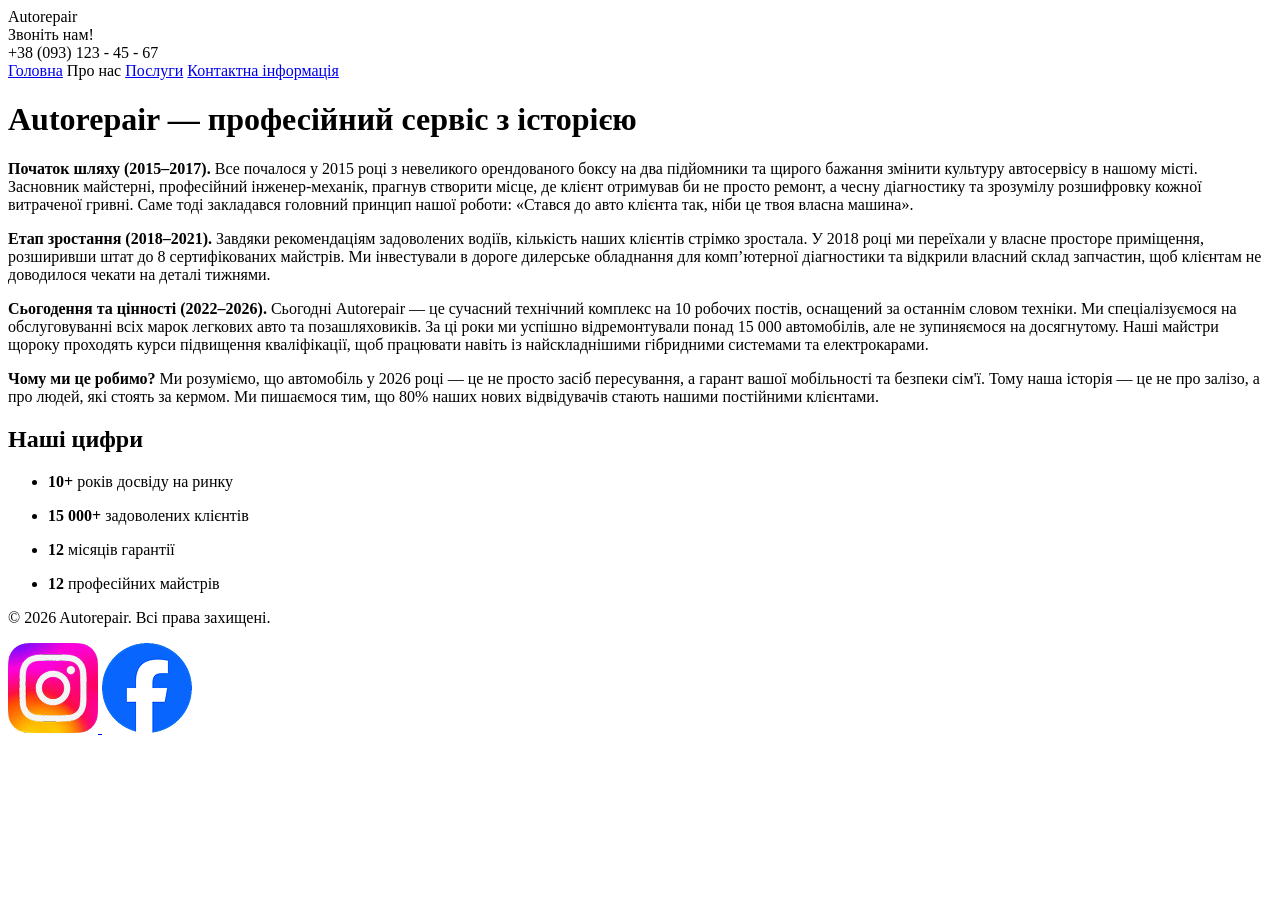
==== HTML/aboutUs.html @ 5687b0f8 "Зміна aboutUs.html Зміна посилання на головну сторінку" ====
<!doctype html>
<html lang="uk">
  <head>
    <title>Про нас</title>
    <meta charset="UTF-8" >
    <meta
      name="description"
      content="Це сторінка `Про нас` вебзастосунку Autorepair"
    >
    <link rel="stylesheet" href="/CSS/style.css" >
    <link
      href="https://fonts.googleapis.com/css2?family=Roboto+Serif:ital,opsz,wght@0,8..144,100..900;1,8..144,100..900&display=swap"
      rel="stylesheet"
    >
    <link
      href="https://fonts.googleapis.com/css2?family=Inter:wght@100..900&family=Roboto+Serif:ital,opsz,wght@0,8..144,100..900;1,8..144,100..900&display=swap"
      rel="stylesheet"
    >
    <link rel="icon" href="/Images/favicon.ico" type="image/x-icon" >
  </head>
  <body>
    <header>
      <nav>
        <div class="logo">Autorepair</div>
        <div class="phone">
          <div class="phone-text">Звоніть нам!</div>
          <div class="phone-number">+38 (093) 123 - 45 - 67</div>
        </div>
        <a href="/index.html">Головна</a>
        <a class="unUsed">Про нас</a>
        <a href="poslugi.html" class="poslugi">Послуги</a>
        <a href="contacts.html" class="last">Контактна інформація</a>
      </nav>
    </header>
    <main>
      <div class="nameAboutUs">
        <h1>Autorepair — професійний сервіс з історією</h1>
      </div>

      <div class="allWay">
        <div>
          <div class="rounded-custom">
            <p class="specP">
              <b> Початок шляху (2015–2017). </b>
              Все почалося у 2015 році з невеликого орендованого боксу на два
              підйомники та щирого бажання змінити культуру автосервісу в нашому
              місті. Засновник майстерні, професійний інженер-механік, прагнув
              створити місце, де клієнт отримував би не просто ремонт, а чесну
              діагностику та зрозумілу розшифровку кожної витраченої гривні.
              Саме тоді закладався головний принцип нашої роботи: «Стався до
              авто клієнта так, ніби це твоя власна машина».
            </p>
          </div>
        </div>
        <div class="mid">
          <div>
            <div class="rounded-custom">
              <p class="specP">
                <b> Етап зростання (2018–2021). </b>Завдяки рекомендаціям
                задоволених водіїв, кількість наших клієнтів стрімко зростала. У
                2018 році ми переїхали у власне просторе приміщення, розширивши
                штат до 8 сертифікованих майстрів. Ми інвестували в дороге
                дилерське обладнання для комп’ютерної діагностики та відкрили
                власний склад запчастин, щоб клієнтам не доводилося чекати на
                деталі тижнями.
              </p>
            </div>
          </div>
        </div>
        <div class="mid">
          <div>
            <div class="rounded-custom">
              <p>
                <b>Сьогодення та цінності (2022–2026). </b> Сьогодні Autorepair
                — це сучасний технічний комплекс на 10 робочих постів, оснащений
                за останнім словом техніки. Ми спеціалізуємося на обслуговуванні
                всіх марок легкових авто та позашляховиків. За ці роки ми
                успішно відремонтували понад 15 000 автомобілів, але не
                зупиняємося на досягнутому. Наші майстри щороку проходять курси
                підвищення кваліфікації, щоб працювати навіть із найскладнішими
                гібридними системами та електрокарами.
              </p>
            </div>
          </div>
        </div>
        <div class="mid">
          <div>
            <div class="rounded-custom">
              <p>
                <b>Чому ми це робимо? </b> Ми розуміємо, що автомобіль у 2026
                році — це не просто засіб пересування, а гарант вашої
                мобільності та безпеки сім'ї. Тому наша історія — це не про
                залізо, а про людей, які стоять за кермом. Ми пишаємося тим, що
                80% наших нових відвідувачів стають нашими постійними клієнтами.
              </p>
            </div>
          </div>
        </div>
      </div>

      <div class="ourNumbers">
        <div class="logoOurNumbers"><h2>Наші цифри</h2></div>
        <div class="cols">
          <div class="firstCol">
            <ul class="firstFirst">
              <li>
                <p><b> 10+ </b> років досвіду на ринку</p>
              </li>
            </ul>
            <ul>
              <li>
                <p><b> 15 000+ </b>задоволених клієнтів</p>
              </li>
            </ul>
          </div>
          <div class="secondCol">
            <ul class="firstSecond">
              <li>
                <p><b> 12 </b> місяців гарантії</p>
              </li>
            </ul>
            <ul>
              <li>
                <p><b> 12</b> професійних майстрів</p>
              </li>
            </ul>
          </div>
        </div>
      </div>
    </main>
      <footer>
      <p id="Autorepair">© 2026 Autorepair. Всі права захищені.</p>
      <div class="footer-images">
        <a href="instagram.com"
          ><img class="footer-image" src="/Images/5.png" alt="Інстаграм">
        </a>
        <a href="facebook.com">
          <img class="footer-image" src="/Images/6.png" alt ="Фейсбук">
        </a>
      </div>
    </footer>
  </body>
</html>
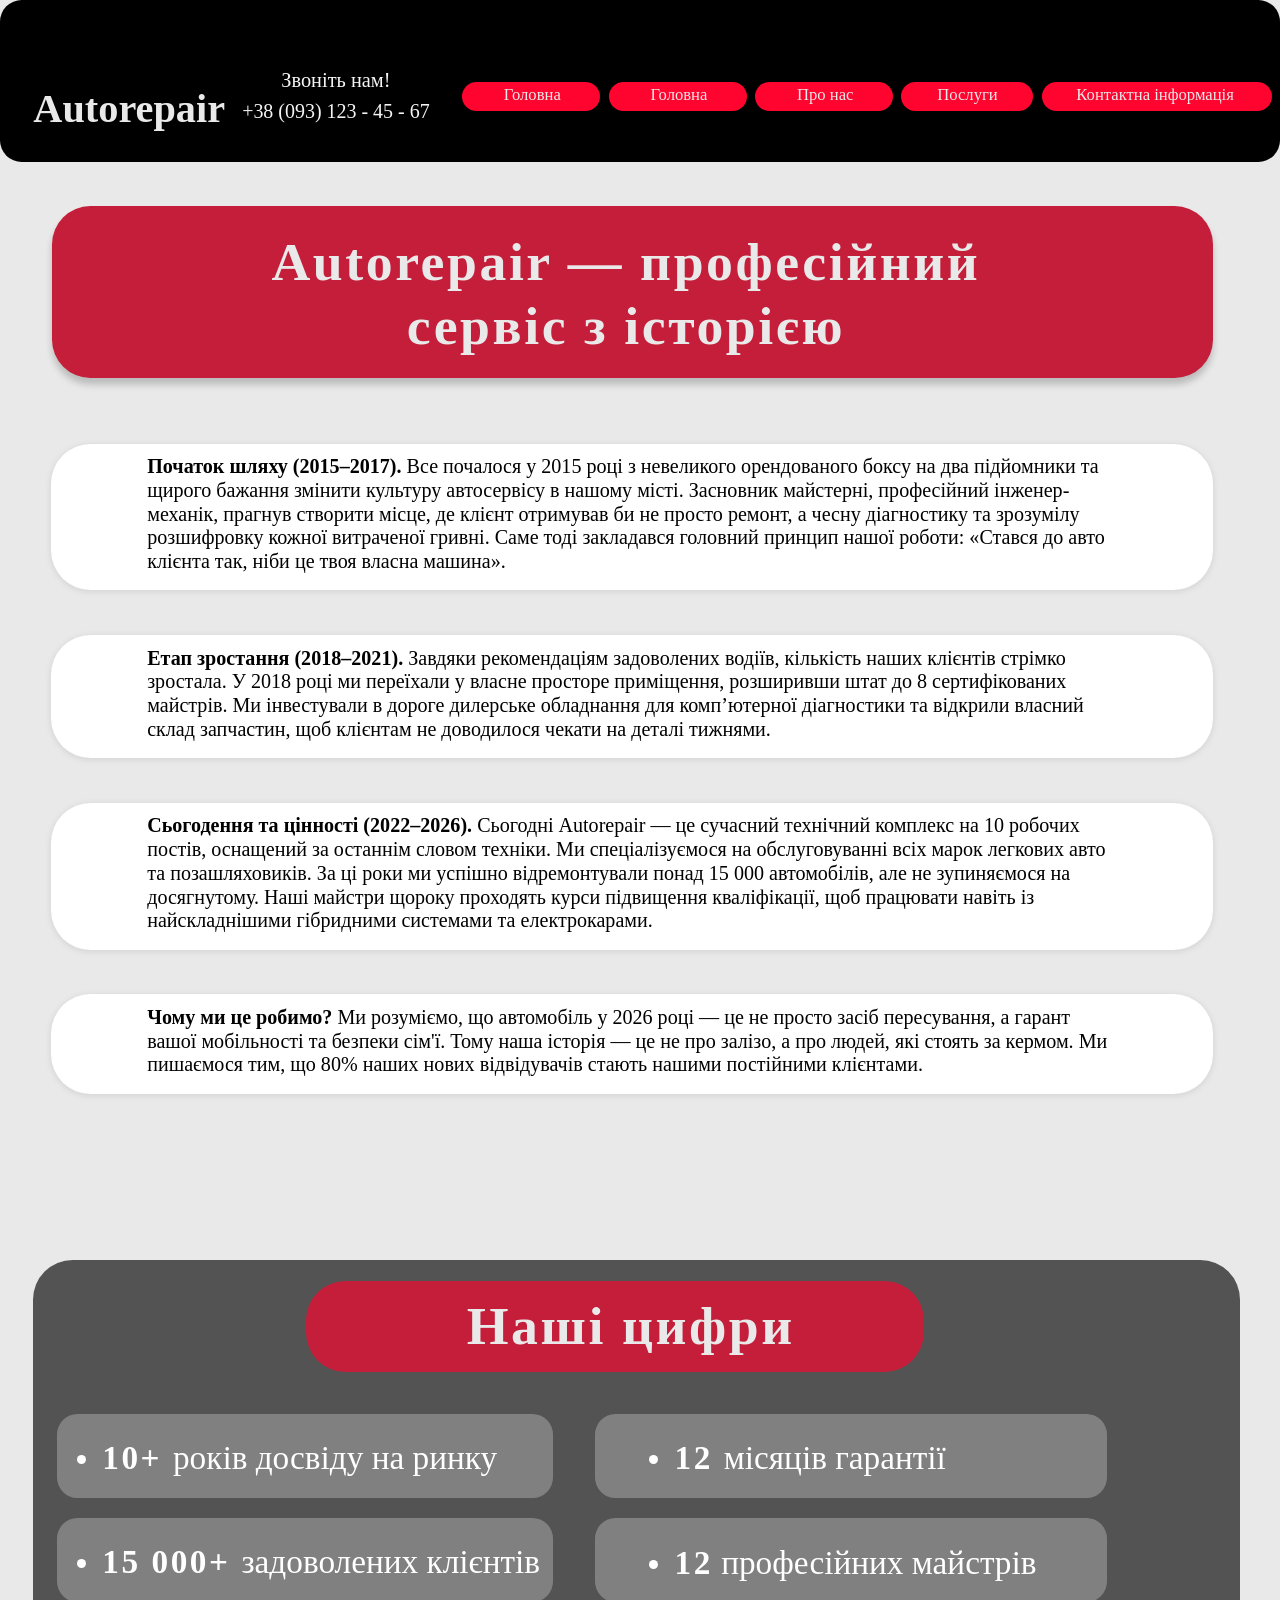
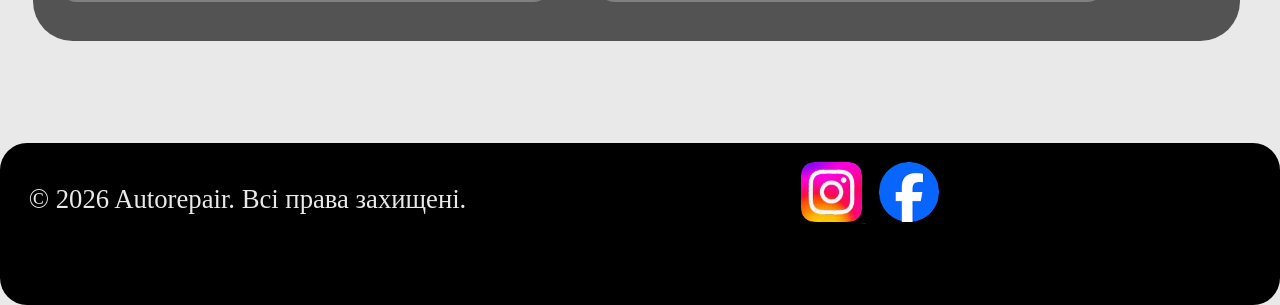
==== commit a2acad6c: "Update aboutUs.html Зміна посилання" ====
--- a/HTML/aboutUs.html
+++ b/HTML/aboutUs.html
@@ -26,6 +26,7 @@
           <div class="phone-text">Звоніть нам!</div>
           <div class="phone-number">+38 (093) 123 - 45 - 67</div>
         </div>
+        <a href="/7955970artem.github.io">Головна</a>
         <a href="/index.html">Головна</a>
         <a class="unUsed">Про нас</a>
         <a href="poslugi.html" class="poslugi">Послуги</a>
--- a/CSS/style.css
+++ b/CSS/style.css
@@ -0,0 +1,512 @@
+* {
+  margin: 0;
+  padding: 0;
+  box-sizing: border-box;
+}
+
+html {
+  height: 100%;
+  margin: 0;
+}
+
+body {
+  height: 100%;
+  margin: 0;
+  background-color: #e9e9e9;
+  overflow-x: hidden;
+  display: flex;
+  flex-direction: column;
+  min-height: 100vh;
+}
+
+main {
+  flex: 1 0 auto;
+}
+
+header {
+  color: #e9e9e9;
+  background-color: #000000;
+  font-family: "Roboto Serif";
+  border-radius: 1.7vw;
+  display: flex;
+  padding-top: 10vh;
+  height: 18vh;
+  justify-content: flex-start;
+  padding-left: 2.6vw;
+  padding-bottom: 3.3vh;
+}
+
+.logo {
+  font-size: 3.15vw;
+  font-weight: 600;
+}
+
+.phone {
+  display: flex;
+  flex-direction: column;
+  text-align: center;
+  margin-left: 1.33vw;
+  font-family: "Roboto Serif";
+  font-size: 1.56vw;
+  font-weight: 400;
+  padding-bottom: 0.75vw;
+  color: #f5f5f5;
+  white-space: nowrap;
+  margin-right: 1.9vw;
+}
+
+.phone-text {
+  padding-bottom: 0.6vw;
+  font-size: 1.59vw;
+}
+
+nav {
+  display: flex;
+  justify-content: flex-start;
+  align-items: flex-end;
+  width: 100%;
+}
+
+
+
+nav a {
+  white-space: nowrap;
+  height: 0.3vw;
+  margin-bottom: 1.7vw;
+  padding-top: 0.45vw;
+  display: flex;
+  text-align: center;
+  font-size: 1.3vw;
+  background-color: #ff042e;
+  font-weight: 320;
+  color: #e9e9e9;
+  border-radius: 3vw;
+  text-decoration: none;
+  margin-left: 0.65vw;
+  padding-bottom: 2vw;
+  padding-top: 0.25vw;
+  padding-left: 3.25vw;
+  padding-right: 3.1vw;
+}
+
+nav a:hover {
+  background-color: #ff506d;
+}
+
+.unUsed:hover {
+  background-color: #ff042e;
+  cursor: default;
+}
+
+.last {
+  padding-left: 2.7vw;
+  padding-right: 3vw;
+}
+
+.poslugi {
+  padding-left: 2.8vw;
+  padding-right: 2.8vw;
+}
+
+.whatIs {
+  margin: 4.6% auto 0 auto;
+  height: 20.8vw;
+  width: 90.5%;
+  display: flex;
+  border-radius: 3vw;
+  text-align: center;
+  color: #e9e9e9;
+  background-color: #c41e3a;
+  box-shadow: 0 0.5vw 0.6vw 0 rgba(0, 0, 0, 0.2);
+}
+
+.firstImg {
+  padding-bottom: 0.58%;
+  padding-top: 0.7%;
+  padding-right: 7.55vw;
+  height: auto;
+}
+
+.before1Img {
+  text-align: left;
+  margin-left: 8.4%;
+  margin-top: 2.5%;
+  margin-right: 2%;
+}
+
+h1 {
+  font-family: "Roboto Serif";
+  font-size: 4.2vw;
+  letter-spacing: 0.2vw;
+  white-space: nowrap;
+  font-weight: 800;
+}
+
+.greyBtn {
+  padding-bottom: 0.5vw;
+  padding-top: 0.5vw;
+  padding-left: 1.8vw;
+  padding-right: 1.7vw;
+  font-size: 1.55vw;
+  background-color: #666666;
+  font-weight: 400;
+  font-family: "Roboto Serif";
+  color: #e9e9e9;
+  border-radius: 3vw;
+  text-decoration: none;
+}
+
+.greyBtn:hover {
+  background-color: #797979;
+}
+
+.marginGrey {
+  margin-top: 5.18%;
+}
+
+.whatIs p {
+  margin-top: 1.3%;
+  font-family: "Inter";
+  margin-bottom: 4%;
+  font-size: 1.05vw;
+  font-weight: 340;
+  padding-right: 2%;
+}
+
+.ourAdvantages {
+  margin: 12% auto 0 auto;
+  min-height: 35.5vw;
+  width: 90.5%;
+  display: flex;
+  flex-direction: column;
+  align-items: center;
+  border-radius: 3vw;
+  text-align: center;
+  color: #e9e9e9;
+  background-color: #c41e3a;
+  padding-bottom: 4%;
+  box-shadow: 0 0.5vw 0.6vw 0 rgba(0, 0, 0, 0.2);
+}
+
+h2 {
+  margin-top: 4.5%;
+  margin-bottom: 3.5%;
+  font-family: "Roboto Serif";
+  font-size: 4.2vw;
+  letter-spacing: 0.2vw;
+  white-space: nowrap;
+  font-weight: 700;
+}
+
+.advantages {
+  display: flex;
+  flex-direction: row;
+  justify-content: space-evenly;
+  align-items: flex-start;
+  width: 100%;
+}
+.advantage {
+  display: flex;
+  flex-direction: column;
+  align-items: center;
+  width: 30%;
+}
+
+h3 {
+  margin-bottom: 5%;
+  font-family: "Roboto Serif";
+  font-size: 2.65vw;
+  white-space: nowrap;
+  font-weight: 400;
+}
+
+.advantages img {
+  width: 26vw;
+  display: block;
+}
+
+.userReports {
+  margin: 12% auto 0 auto;
+  min-height: 30.5vw;
+  width: 90.5%;
+  display: flex;
+  flex-direction: column;
+  align-items: center;
+  border-radius: 3vw;
+  text-align: center;
+  color: #000000;
+  background-color: #c41e3a;
+  padding-bottom: 4%;
+  margin-bottom: 23.7vh;
+}
+
+.userReports h2 {
+  margin-left: 8vw;
+  color: #e9e9e9;
+}
+
+.reports {
+  display: flex;
+  flex-direction: row;
+  align-items: center;
+  min-height: 20vw;
+}
+
+.report {
+  display: flex;
+  flex-direction: column;
+  border-radius: 2.4vw;
+  background-color: #f3f3f3;
+  margin-right: 1.2vw;
+  font-family: "Roboto Serif";
+  font-size: 2.1vw;
+  font-weight: 450;
+  padding-right: 1.05vw;
+}
+
+#report1 {
+  margin-left: 1vw;
+  padding-top: 3vw;
+  max-width: 43vw;
+  padding-bottom: 2.6vw;
+}
+
+#report2 {
+  padding-bottom: 2.9vw;
+  padding-top: 3vw;
+  padding-left: 6vw;
+  padding-right: 4.4vw;
+  max-width: 44vw;
+  min-height: 22.5vw;
+}
+.reports b {
+  font-weight: 600;
+}
+
+footer {
+  flex-shrink: 0;
+  color: #e9e9e9;
+  background-color: #000000;
+  font-family: "Roboto Serif";
+  border-radius: 3vh;
+  display: flex;
+  height: 18vh;
+  padding-bottom: 3.3vh;
+  margin-top: auto;
+}
+
+footer p {
+  padding-left: 2.25vw;
+  padding-top: 3.2vw;
+  font-size: 2.085vw;
+}
+
+.footer-images {
+  margin-left: 25.15%;
+  padding-top: 1.45vw;
+}
+
+.footer-image {
+  margin-left: 1vw;
+  width: 4.75vw;
+}
+
+/*ПРО НАС*/
+
+.nameAboutUs h1 {
+  padding-left: 11vw;
+  padding-right: 12vw;
+  padding-top: 2vw;
+  padding-bottom: 1.6vw;
+  color: #e9e9e9;
+  width: 91.8%;
+  background-color: #c41e3a;
+  border-radius: 3vw;
+  white-space: normal;
+  line-height: 1.18;
+  box-shadow: 0 0.5vw 0.6vw 0 rgba(0, 0, 0, 0.2);
+}
+
+.nameAboutUs {
+  display: flex;
+  padding-right: 1.2vw;
+  margin-top: 3.4vw;
+  text-align: center;
+  justify-content: center;
+}
+
+.rounded-custom {
+  margin-left: 4vw;
+  border-radius: 3.1vw; 
+  box-shadow: 0 0.1vw 0.6vw 0 rgba(0, 0, 0, 0.1) !important;
+   background-color: #FFFFFF;
+}
+
+.allWay{
+  margin-right: 5.2vw;
+  padding-top: 5.1vw ;
+}
+.allWay p {
+  padding-top: 0.9vw;
+  padding-bottom: 1.3vw;
+  padding-right: 7.3vw;
+  line-height: 1.18;
+  padding-left: 7.5vw;
+  font-family: "Inter";
+  font-size: 1.57vw;
+  color: #000000;
+  font-weight: 350;
+}
+
+.allWay .specP{
+   padding-right: 6.1vw;
+}
+
+.allWay p b{
+  font-weight: 600;
+}
+
+.mid{
+  margin-top: 3.5vw;
+}
+
+.ourNumbers{
+  margin-top: 13vw;
+  display: flex;
+  flex-direction: column;
+  margin-left: 2.6vw;
+  width: 94.3% ; 
+  max-width: 94.3% ;
+  background-color: #535353;  
+  border-radius: 3.1vw; 
+  margin-bottom: 8%;
+  padding-bottom: 2%;
+}
+
+.logoOurNumbers h2{
+  margin-top: 1.7% !important;
+  margin-left: 22.6%;
+  width: 51.2%;
+  text-align: center;
+  border-radius: 3.1vw; 
+  padding-left: 2.6%;
+  padding-top: 1.2%;
+  padding-bottom: 1.2%;
+  background-color: #C41E3A;
+  color: #E9E9E9;
+} 
+
+.cols{
+  display: flex;
+  flex-direction: row;
+  margin-bottom: 1vw;
+}
+.firstCol, .secondCol{
+  display: flex;
+  flex-direction: column;
+}
+
+.firstCol{
+  margin-left: 2%;
+  max-width: 45vw;
+}
+
+.secondCol{
+  margin-left: 3.5%;
+  margin-right: 0.5%;
+}
+
+.firstCol ul, .secondCol ul{
+  font-family: "Inter";
+  font-size: 2.4vw;
+  border-radius: 1.6vw; 
+  background-color: #808080;
+  padding-top: 2vw;
+  color: #FFFFFF ; 
+  font-weight: 600;
+  padding-bottom: 1.6vw;
+}
+.cols p{
+  font-size: 2.6vw;
+  font-weight: 400;
+}
+
+.cols b{
+  letter-spacing: 0.2vw;
+  font-weight: 800;
+}
+
+.firstCol ul{
+   padding-left: 3.5vw;
+   padding-right: 1vw;
+}
+
+.secondCol ul{
+  padding-left: 6.2vw;
+  padding-right: 5.5vw;
+}
+
+.firstFirst, .firstSecond{
+  margin-bottom: 4%;
+}
+
+
+/*КОНТАКТИ*/
+
+.contentContacts{
+  line-height: 1.2;
+  margin-top: 7.2vw;
+  display: flex;
+  flex-direction: row;
+  margin-bottom: 11.3vw ;
+}
+
+.textContacts{
+  margin-left: 4vw;
+  margin-top:  4.5vw;
+  font-family: "Roboto Serif";
+  font-size: 1.82vw; 
+  padding: 0;
+}
+
+.textContacts p b, .textContacts b{
+  font-weight: 600;
+}
+
+.schedule{
+ margin-left: 2.5vw;
+}
+
+.schedule ul{
+   font-size: 1.55vw;
+}
+
+.schedule p{
+   font-size: 1.82vw;
+}
+
+.btnZapisatis{
+   font-family: "Roboto Serif";
+  background-color: #ff042e;
+  color: #FFFFFF;
+  border-radius: 3vw;
+  padding: 0.96vw 1.5vw;
+  max-width: 22.8vw;
+  margin-top: 1vw;
+  margin-left: 4.7vw;
+}
+
+.imgMap{
+  margin-left: 18.5vw;
+}
+
+
+
+
+
+
+
+
+
+
+
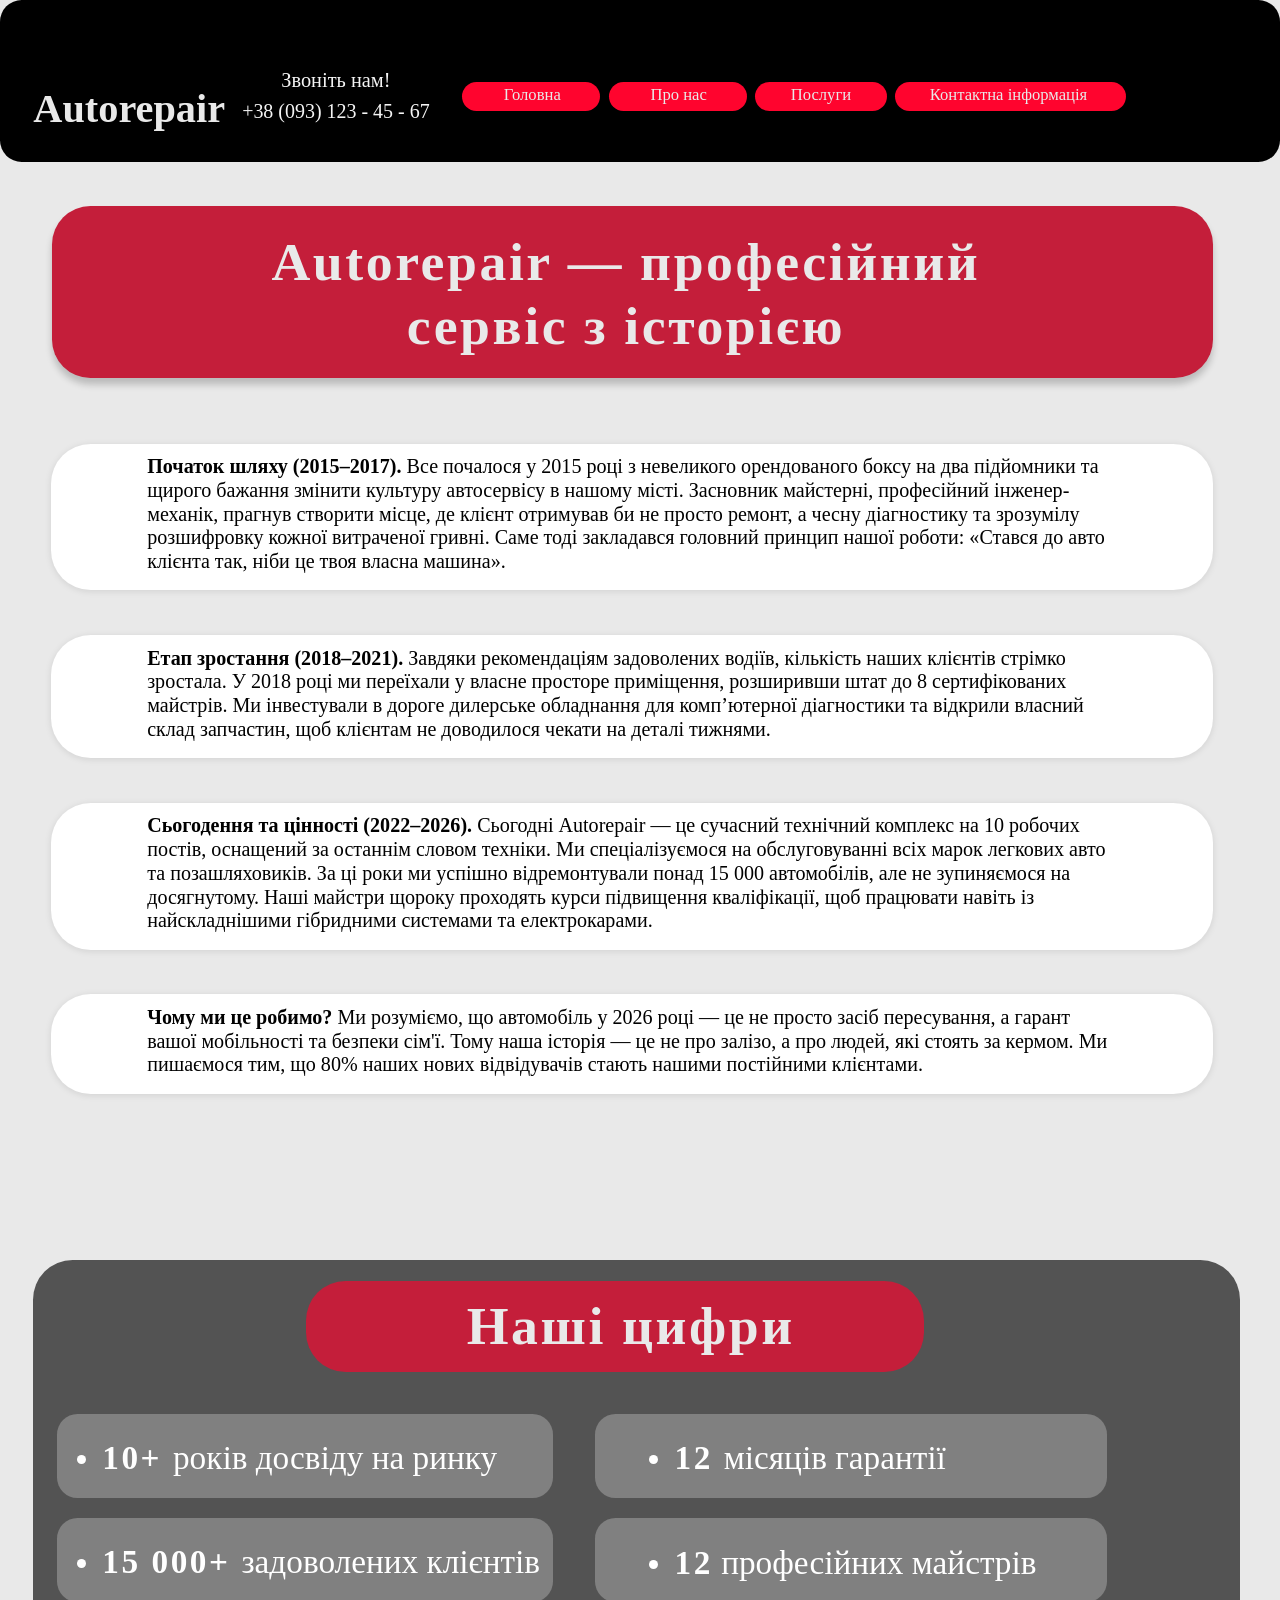
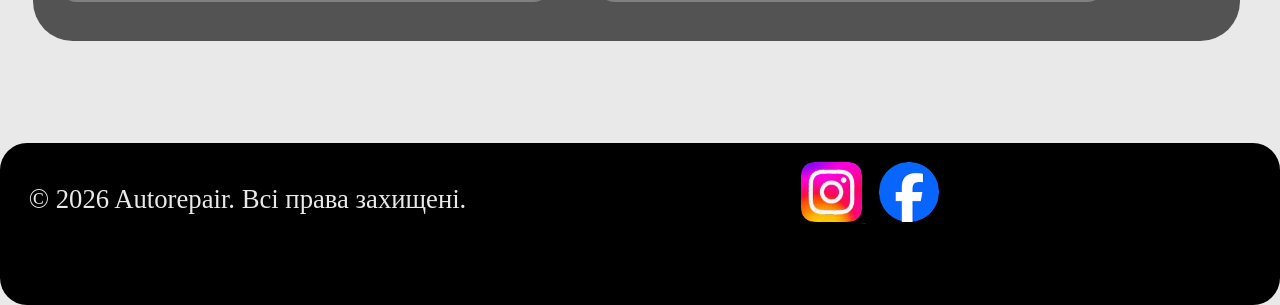
==== commit 1532c30a: "Update aboutUs.html Зміна посилань" ====
--- a/HTML/aboutUs.html
+++ b/HTML/aboutUs.html
@@ -7,7 +7,7 @@
       name="description"
       content="Це сторінка `Про нас` вебзастосунку Autorepair"
     >
-    <link rel="stylesheet" href="/CSS/style.css" >
+    <link rel="stylesheet" href="https://7955970artem-source.github.io/7955970artem.github.io/style.css" >
     <link
       href="https://fonts.googleapis.com/css2?family=Roboto+Serif:ital,opsz,wght@0,8..144,100..900;1,8..144,100..900&display=swap"
       rel="stylesheet"
@@ -16,7 +16,7 @@
       href="https://fonts.googleapis.com/css2?family=Inter:wght@100..900&family=Roboto+Serif:ital,opsz,wght@0,8..144,100..900;1,8..144,100..900&display=swap"
       rel="stylesheet"
     >
-    <link rel="icon" href="/Images/favicon.ico" type="image/x-icon" >
+    <link rel="icon" href="https://7955970artem-source.github.io/7955970artem.github.io/Images/favicon.ico" type="image/x-icon" >
   </head>
   <body>
     <header>
@@ -27,10 +27,9 @@
           <div class="phone-number">+38 (093) 123 - 45 - 67</div>
         </div>
         <a href="/7955970artem.github.io">Головна</a>
-        <a href="/index.html">Головна</a>
         <a class="unUsed">Про нас</a>
-        <a href="poslugi.html" class="poslugi">Послуги</a>
-        <a href="contacts.html" class="last">Контактна інформація</a>
+        <a href="https://7955970artem-source.github.io/7955970artem.github.io/HTML/poslugi.html" class="poslugi">Послуги</a>
+        <a href="https://7955970artem-source.github.io/7955970artem.github.io/HTML/contacts.html" class="last">Контактна інформація</a>
       </nav>
     </header>
     <main>
@@ -133,10 +132,10 @@
       <p id="Autorepair">© 2026 Autorepair. Всі права захищені.</p>
       <div class="footer-images">
         <a href="instagram.com"
-          ><img class="footer-image" src="/Images/5.png" alt="Інстаграм">
+          ><img class="footer-image" src="https://7955970artem-source.github.io/7955970artem.github.io/Images/5.png" alt="Інстаграм">
         </a>
         <a href="facebook.com">
-          <img class="footer-image" src="/Images/6.png" alt ="Фейсбук">
+          <img class="footer-image" src="https://7955970artem-source.github.io/7955970artem.github.io/Images/6.png" alt ="Фейсбук">
         </a>
       </div>
     </footer>
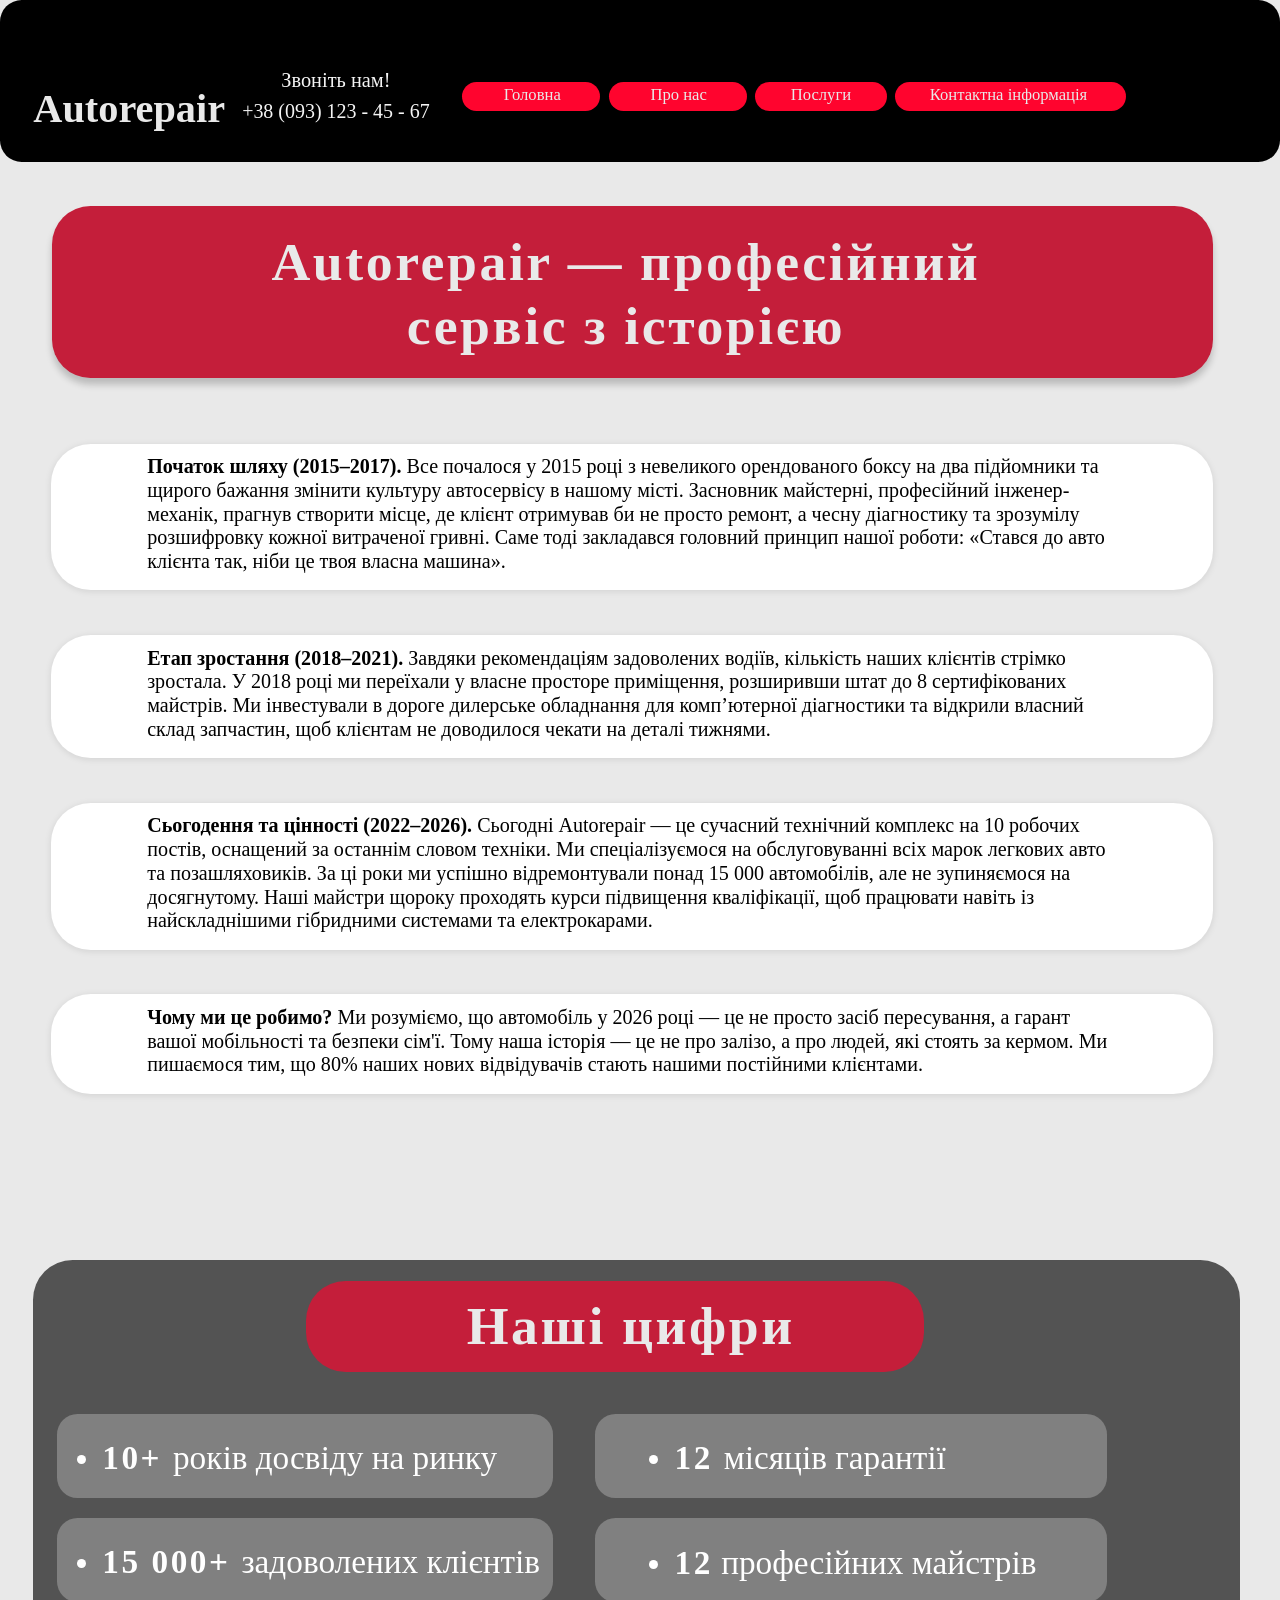
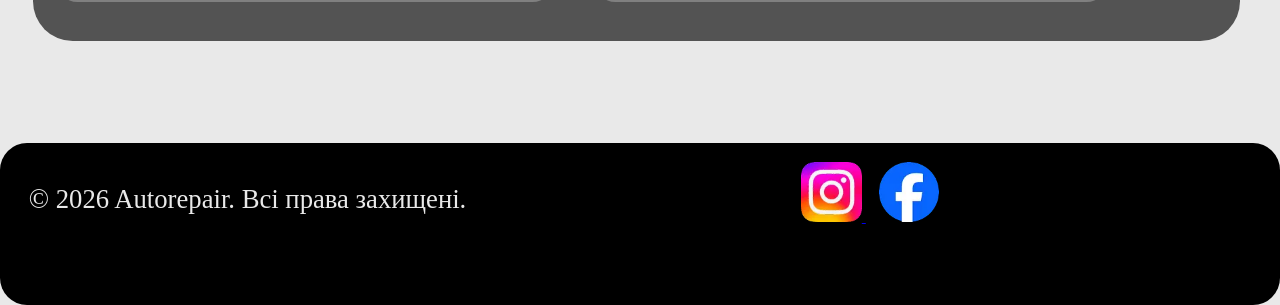
==== commit f0958ab7: "Налаштування для моб версії" ====
--- a/HTML/aboutUs.html
+++ b/HTML/aboutUs.html
@@ -4,10 +4,10 @@
     <title>Про нас</title>
     <meta charset="UTF-8" >
     <meta
-      name="description"
+      name="viewport" content="width=device-width, initial-scale=1"
       content="Це сторінка `Про нас` вебзастосунку Autorepair"
     >
-    <link rel="stylesheet" href="https://7955970artem-source.github.io/7955970artem.github.io/style.css" >
+    <link rel="stylesheet" href="/CSS/style.css" >
     <link
       href="https://fonts.googleapis.com/css2?family=Roboto+Serif:ital,opsz,wght@0,8..144,100..900;1,8..144,100..900&display=swap"
       rel="stylesheet"
@@ -16,7 +16,7 @@
       href="https://fonts.googleapis.com/css2?family=Inter:wght@100..900&family=Roboto+Serif:ital,opsz,wght@0,8..144,100..900;1,8..144,100..900&display=swap"
       rel="stylesheet"
     >
-    <link rel="icon" href="https://7955970artem-source.github.io/7955970artem.github.io/Images/favicon.ico" type="image/x-icon" >
+    <link rel="icon" href="/Images/favicon.ico" type="image/x-icon" >
   </head>
   <body>
     <header>
@@ -32,7 +32,7 @@
         <a href="https://7955970artem-source.github.io/7955970artem.github.io/HTML/contacts.html" class="last">Контактна інформація</a>
       </nav>
     </header>
-    <main>
+   <main>
       <div class="nameAboutUs">
         <h1>Autorepair — професійний сервіс з історією</h1>
       </div>
@@ -132,10 +132,10 @@
       <p id="Autorepair">© 2026 Autorepair. Всі права захищені.</p>
       <div class="footer-images">
         <a href="instagram.com"
-          ><img class="footer-image" src="https://7955970artem-source.github.io/7955970artem.github.io/Images/5.png" alt="Інстаграм">
+          ><img class="footer-image" src="/Images/5.webp" alt="Інстаграм">
         </a>
         <a href="facebook.com">
-          <img class="footer-image" src="https://7955970artem-source.github.io/7955970artem.github.io/Images/6.png" alt ="Фейсбук">
+          <img class="footer-image" src="/Images/6.webp" alt ="Фейсбук">
         </a>
       </div>
     </footer>
--- a/CSS/style.css
+++ b/CSS/style.css
@@ -0,0 +1,512 @@
+* {
+  margin: 0;
+  padding: 0;
+  box-sizing: border-box;
+}
+
+html {
+  height: 100%;
+  margin: 0;
+}
+
+body {
+  height: 100%;
+  margin: 0;
+  background-color: #e9e9e9;
+  overflow-x: hidden;
+  display: flex;
+  flex-direction: column;
+  min-height: 100vh;
+}
+
+main {
+  flex: 1 0 auto;
+}
+
+header {
+  color: #e9e9e9;
+  background-color: #000000;
+  font-family: "Roboto Serif";
+  border-radius: 1.7vw;
+  display: flex;
+  padding-top: 10vh;
+  height: 18vh;
+  justify-content: flex-start;
+  padding-left: 2.6vw;
+  padding-bottom: 3.3vh;
+}
+
+.logo {
+  font-size: 3.15vw;
+  font-weight: 600;
+}
+
+.phone {
+  display: flex;
+  flex-direction: column;
+  text-align: center;
+  margin-left: 1.33vw;
+  font-family: "Roboto Serif";
+  font-size: 1.56vw;
+  font-weight: 400;
+  padding-bottom: 0.75vw;
+  color: #f5f5f5;
+  white-space: nowrap;
+  margin-right: 1.9vw;
+}
+
+.phone-text {
+  padding-bottom: 0.6vw;
+  font-size: 1.59vw;
+}
+
+nav {
+  display: flex;
+  justify-content: flex-start;
+  align-items: flex-end;
+  width: 100%;
+}
+
+
+
+nav a {
+  white-space: nowrap;
+  height: 0.3vw;
+  margin-bottom: 1.7vw;
+  padding-top: 0.45vw;
+  display: flex;
+  text-align: center;
+  font-size: 1.3vw;
+  background-color: #ff042e;
+  font-weight: 320;
+  color: #e9e9e9;
+  border-radius: 3vw;
+  text-decoration: none;
+  margin-left: 0.65vw;
+  padding-bottom: 2vw;
+  padding-top: 0.25vw;
+  padding-left: 3.25vw;
+  padding-right: 3.1vw;
+}
+
+nav a:hover {
+  background-color: #ff506d;
+}
+
+.unUsed:hover {
+  background-color: #ff042e;
+  cursor: default;
+}
+
+.last {
+  padding-left: 2.7vw;
+  padding-right: 3vw;
+}
+
+.poslugi {
+  padding-left: 2.8vw;
+  padding-right: 2.8vw;
+}
+
+.whatIs {
+  margin: 4.6% auto 0 auto;
+  height: 20.8vw;
+  width: 90.5%;
+  display: flex;
+  border-radius: 3vw;
+  text-align: center;
+  color: #e9e9e9;
+  background-color: #c41e3a;
+  box-shadow: 0 0.5vw 0.6vw 0 rgba(0, 0, 0, 0.2);
+}
+
+.firstImg {
+  padding-bottom: 0.58%;
+  padding-top: 0.7%;
+  padding-right: 7.55vw;
+  height: auto;
+}
+
+.before1Img {
+  text-align: left;
+  margin-left: 8.4%;
+  margin-top: 2.5%;
+  margin-right: 2%;
+}
+
+h1 {
+  font-family: "Roboto Serif";
+  font-size: 4.2vw;
+  letter-spacing: 0.2vw;
+  white-space: nowrap;
+  font-weight: 800;
+}
+
+.greyBtn {
+  padding-bottom: 0.5vw;
+  padding-top: 0.5vw;
+  padding-left: 1.8vw;
+  padding-right: 1.7vw;
+  font-size: 1.55vw;
+  background-color: #666666;
+  font-weight: 400;
+  font-family: "Roboto Serif";
+  color: #e9e9e9;
+  border-radius: 3vw;
+  text-decoration: none;
+}
+
+.greyBtn:hover {
+  background-color: #797979;
+}
+
+.marginGrey {
+  margin-top: 5.18%;
+}
+
+.whatIs p {
+  margin-top: 1.3%;
+  font-family: "Inter";
+  margin-bottom: 4%;
+  font-size: 1.05vw;
+  font-weight: 340;
+  padding-right: 2%;
+}
+
+.ourAdvantages {
+  margin: 12% auto 0 auto;
+  min-height: 35.5vw;
+  width: 90.5%;
+  display: flex;
+  flex-direction: column;
+  align-items: center;
+  border-radius: 3vw;
+  text-align: center;
+  color: #e9e9e9;
+  background-color: #c41e3a;
+  padding-bottom: 4%;
+  box-shadow: 0 0.5vw 0.6vw 0 rgba(0, 0, 0, 0.2);
+}
+
+h2 {
+  margin-top: 4.5%;
+  margin-bottom: 3.5%;
+  font-family: "Roboto Serif";
+  font-size: 4.2vw;
+  letter-spacing: 0.2vw;
+  white-space: nowrap;
+  font-weight: 700;
+}
+
+.advantages {
+  display: flex;
+  flex-direction: row;
+  justify-content: space-evenly;
+  align-items: flex-start;
+  width: 100%;
+}
+.advantage {
+  display: flex;
+  flex-direction: column;
+  align-items: center;
+  width: 30%;
+}
+
+h3 {
+  margin-bottom: 5%;
+  font-family: "Roboto Serif";
+  font-size: 2.65vw;
+  white-space: nowrap;
+  font-weight: 400;
+}
+
+.advantages img {
+  width: 26vw;
+  display: block;
+}
+
+.userReports {
+  margin: 12% auto 0 auto;
+  min-height: 30.5vw;
+  width: 90.5%;
+  display: flex;
+  flex-direction: column;
+  align-items: center;
+  border-radius: 3vw;
+  text-align: center;
+  color: #000000;
+  background-color: #c41e3a;
+  padding-bottom: 4%;
+  margin-bottom: 23.7vh;
+}
+
+.userReports h2 {
+  margin-left: 8vw;
+  color: #e9e9e9;
+}
+
+.reports {
+  display: flex;
+  flex-direction: row;
+  align-items: center;
+  min-height: 20vw;
+}
+
+.report {
+  display: flex;
+  flex-direction: column;
+  border-radius: 2.4vw;
+  background-color: #f3f3f3;
+  margin-right: 1.2vw;
+  font-family: "Roboto Serif";
+  font-size: 2.1vw;
+  font-weight: 450;
+  padding-right: 1.05vw;
+}
+
+#report1 {
+  margin-left: 1vw;
+  padding-top: 3vw;
+  max-width: 43vw;
+  padding-bottom: 2.6vw;
+}
+
+#report2 {
+  padding-bottom: 2.9vw;
+  padding-top: 3vw;
+  padding-left: 6vw;
+  padding-right: 4.4vw;
+  max-width: 44vw;
+  min-height: 22.5vw;
+}
+.reports b {
+  font-weight: 600;
+}
+
+footer {
+  flex-shrink: 0;
+  color: #e9e9e9;
+  background-color: #000000;
+  font-family: "Roboto Serif";
+  border-radius: 3vh;
+  display: flex;
+  height: 18vh;
+  padding-bottom: 3.3vh;
+  margin-top: auto;
+}
+
+footer p {
+  padding-left: 2.25vw;
+  padding-top: 3.2vw;
+  font-size: 2.085vw;
+}
+
+.footer-images {
+  margin-left: 25.15%;
+  padding-top: 1.45vw;
+}
+
+.footer-image {
+  margin-left: 1vw;
+  width: 4.75vw;
+}
+
+/*ПРО НАС*/
+
+.nameAboutUs h1 {
+  padding-left: 11vw;
+  padding-right: 12vw;
+  padding-top: 2vw;
+  padding-bottom: 1.6vw;
+  color: #e9e9e9;
+  width: 91.8%;
+  background-color: #c41e3a;
+  border-radius: 3vw;
+  white-space: normal;
+  line-height: 1.18;
+  box-shadow: 0 0.5vw 0.6vw 0 rgba(0, 0, 0, 0.2);
+}
+
+.nameAboutUs {
+  display: flex;
+  padding-right: 1.2vw;
+  margin-top: 3.4vw;
+  text-align: center;
+  justify-content: center;
+}
+
+.rounded-custom {
+  margin-left: 4vw;
+  border-radius: 3.1vw; 
+  box-shadow: 0 0.1vw 0.6vw 0 rgba(0, 0, 0, 0.1) !important;
+   background-color: #FFFFFF;
+}
+
+.allWay{
+  margin-right: 5.2vw;
+  padding-top: 5.1vw ;
+}
+.allWay p {
+  padding-top: 0.9vw;
+  padding-bottom: 1.3vw;
+  padding-right: 7.3vw;
+  line-height: 1.18;
+  padding-left: 7.5vw;
+  font-family: "Inter";
+  font-size: 1.57vw;
+  color: #000000;
+  font-weight: 350;
+}
+
+.allWay .specP{
+   padding-right: 6.1vw;
+}
+
+.allWay p b{
+  font-weight: 600;
+}
+
+.mid{
+  margin-top: 3.5vw;
+}
+
+.ourNumbers{
+  margin-top: 13vw;
+  display: flex;
+  flex-direction: column;
+  margin-left: 2.6vw;
+  width: 94.3% ; 
+  max-width: 94.3% ;
+  background-color: #535353;  
+  border-radius: 3.1vw; 
+  margin-bottom: 8%;
+  padding-bottom: 2%;
+}
+
+.logoOurNumbers h2{
+  margin-top: 1.7% !important;
+  margin-left: 22.6%;
+  width: 51.2%;
+  text-align: center;
+  border-radius: 3.1vw; 
+  padding-left: 2.6%;
+  padding-top: 1.2%;
+  padding-bottom: 1.2%;
+  background-color: #C41E3A;
+  color: #E9E9E9;
+} 
+
+.cols{
+  display: flex;
+  flex-direction: row;
+  margin-bottom: 1vw;
+}
+.firstCol, .secondCol{
+  display: flex;
+  flex-direction: column;
+}
+
+.firstCol{
+  margin-left: 2%;
+  max-width: 45vw;
+}
+
+.secondCol{
+  margin-left: 3.5%;
+  margin-right: 0.5%;
+}
+
+.firstCol ul, .secondCol ul{
+  font-family: "Inter";
+  font-size: 2.4vw;
+  border-radius: 1.6vw; 
+  background-color: #808080;
+  padding-top: 2vw;
+  color: #FFFFFF ; 
+  font-weight: 600;
+  padding-bottom: 1.6vw;
+}
+.cols p{
+  font-size: 2.6vw;
+  font-weight: 400;
+}
+
+.cols b{
+  letter-spacing: 0.2vw;
+  font-weight: 800;
+}
+
+.firstCol ul{
+   padding-left: 3.5vw;
+   padding-right: 1vw;
+}
+
+.secondCol ul{
+  padding-left: 6.2vw;
+  padding-right: 5.5vw;
+}
+
+.firstFirst, .firstSecond{
+  margin-bottom: 4%;
+}
+
+
+/*КОНТАКТИ*/
+
+.contentContacts{
+  line-height: 1.2;
+  margin-top: 7.2vw;
+  display: flex;
+  flex-direction: row;
+  margin-bottom: 11.3vw ;
+}
+
+.textContacts{
+  margin-left: 4vw;
+  margin-top:  4.5vw;
+  font-family: "Roboto Serif";
+  font-size: 1.82vw; 
+  padding: 0;
+}
+
+.textContacts p b, .textContacts b{
+  font-weight: 600;
+}
+
+.schedule{
+ margin-left: 2.5vw;
+}
+
+.schedule ul{
+   font-size: 1.55vw;
+}
+
+.schedule p{
+   font-size: 1.82vw;
+}
+
+.btnZapisatis{
+   font-family: "Roboto Serif";
+  background-color: #ff042e;
+  color: #FFFFFF;
+  border-radius: 3vw;
+  padding: 0.96vw 1.5vw;
+  max-width: 22.8vw;
+  margin-top: 1vw;
+  margin-left: 4.7vw;
+}
+
+.imgMap{
+  margin-left: 18.5vw;
+}
+
+
+
+
+
+
+
+
+
+
+
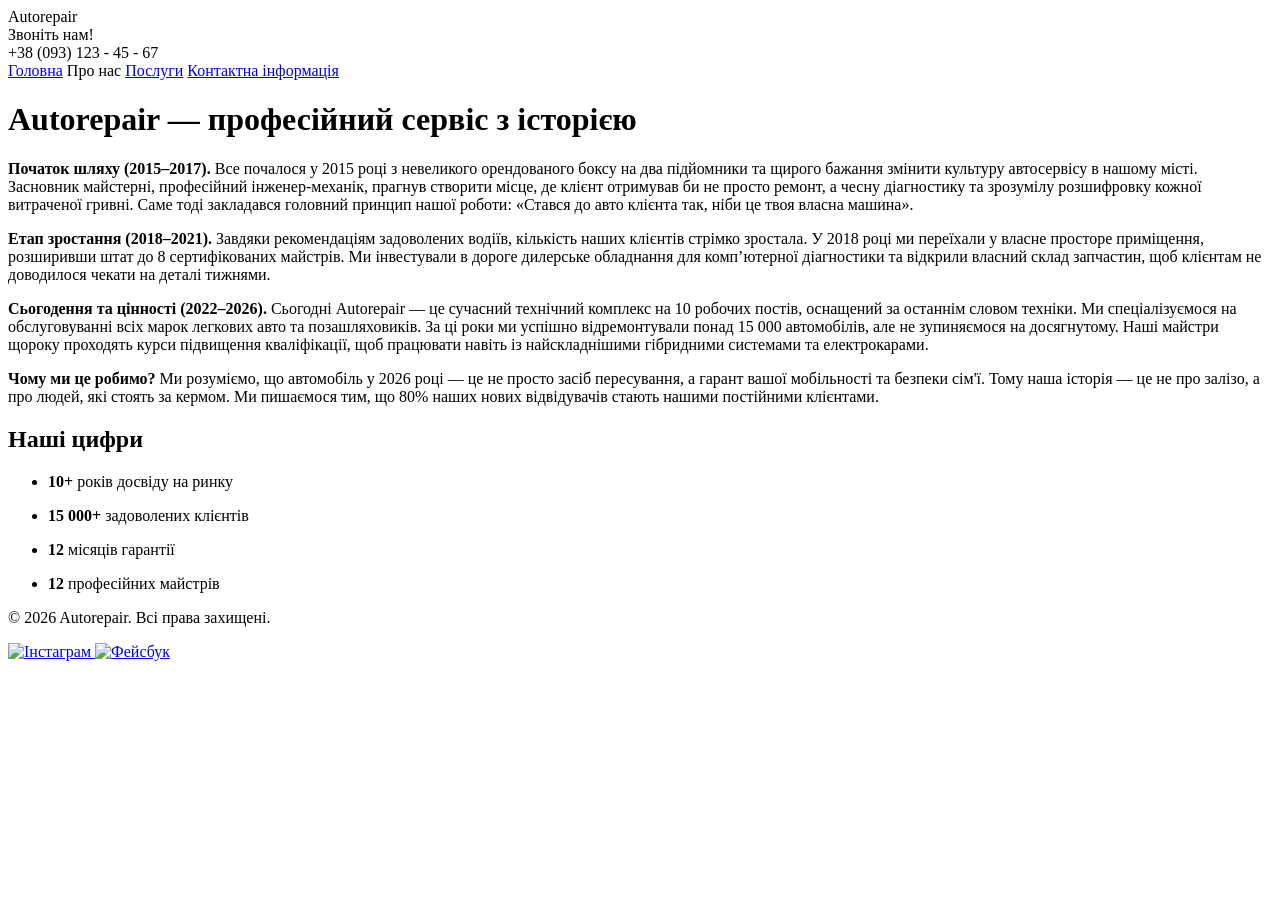
==== commit 17570dc3: "Зміна посилань" ====
--- a/HTML/aboutUs.html
+++ b/HTML/aboutUs.html
@@ -5,9 +5,8 @@
     <meta charset="UTF-8" >
     <meta
       name="viewport" content="width=device-width, initial-scale=1"
-      content="Це сторінка `Про нас` вебзастосунку Autorepair"
     >
-    <link rel="stylesheet" href="/CSS/style.css" >
+    <link rel="stylesheet" href="style.css" >
     <link
       href="https://fonts.googleapis.com/css2?family=Roboto+Serif:ital,opsz,wght@0,8..144,100..900;1,8..144,100..900&display=swap"
       rel="stylesheet"
@@ -132,10 +131,10 @@
       <p id="Autorepair">© 2026 Autorepair. Всі права захищені.</p>
       <div class="footer-images">
         <a href="instagram.com"
-          ><img class="footer-image" src="/Images/5.webp" alt="Інстаграм">
+          ><img class="footer-image" src="./Images/5.webp" alt="Інстаграм">
         </a>
         <a href="facebook.com">
-          <img class="footer-image" src="/Images/6.webp" alt ="Фейсбук">
+          <img class="footer-image" src="./Images/6.webp" alt ="Фейсбук">
         </a>
       </div>
     </footer>
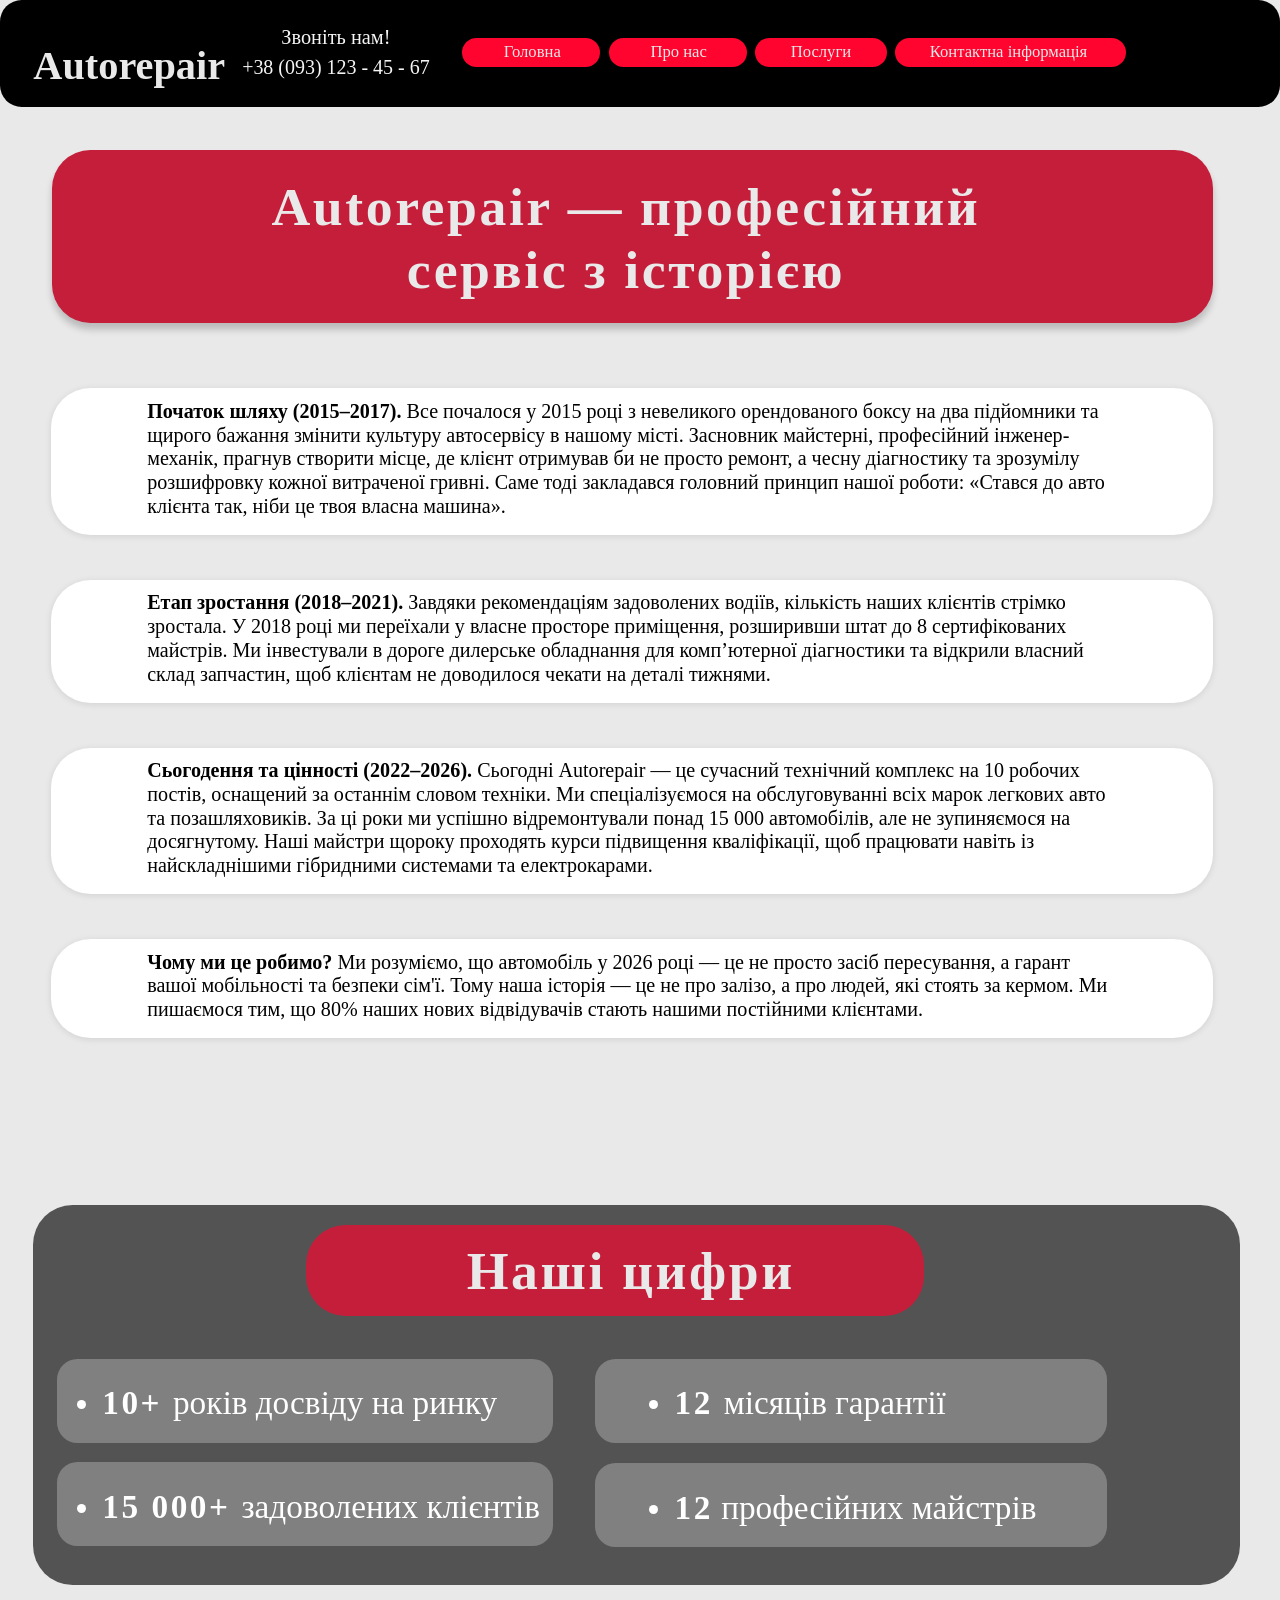
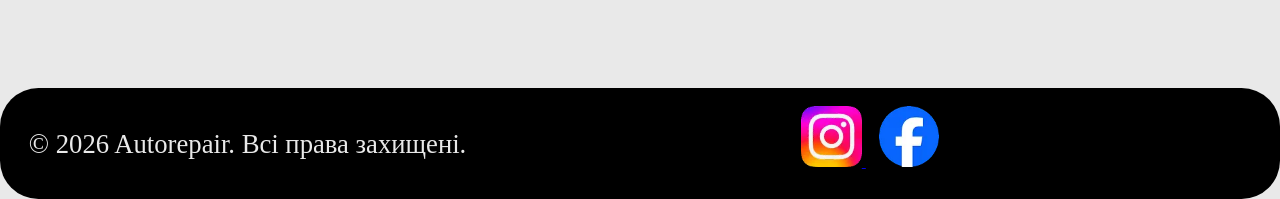
==== commit cf8815b5: "Зміна посилань" ====
--- a/HTML/aboutUs.html
+++ b/HTML/aboutUs.html
@@ -6,7 +6,7 @@
     <meta
       name="viewport" content="width=device-width, initial-scale=1"
     >
-    <link rel="stylesheet" href="style.css" >
+    <link rel="stylesheet" href="https://7955970artem-source.github.io/7955970artem.github.io/style.css" >
     <link
       href="https://fonts.googleapis.com/css2?family=Roboto+Serif:ital,opsz,wght@0,8..144,100..900;1,8..144,100..900&display=swap"
       rel="stylesheet"
@@ -15,7 +15,7 @@
       href="https://fonts.googleapis.com/css2?family=Inter:wght@100..900&family=Roboto+Serif:ital,opsz,wght@0,8..144,100..900;1,8..144,100..900&display=swap"
       rel="stylesheet"
     >
-    <link rel="icon" href="/Images/favicon.ico" type="image/x-icon" >
+    <link rel="icon" href="https://7955970artem-source.github.io/7955970artem.github.io/Images/favicon.ico" type="image/x-icon" >
   </head>
   <body>
     <header>
@@ -131,10 +131,10 @@
       <p id="Autorepair">© 2026 Autorepair. Всі права захищені.</p>
       <div class="footer-images">
         <a href="instagram.com"
-          ><img class="footer-image" src="./Images/5.webp" alt="Інстаграм">
+          ><img class="footer-image" src="https://7955970artem-source.github.io/7955970artem.github.io/Images/5.webp" alt="Інстаграм">
         </a>
         <a href="facebook.com">
-          <img class="footer-image" src="./Images/6.webp" alt ="Фейсбук">
+          <img class="footer-image" src="https://7955970artem-source.github.io/7955970artem.github.io/Images/6.webp" alt ="Фейсбук">
         </a>
       </div>
     </footer>
